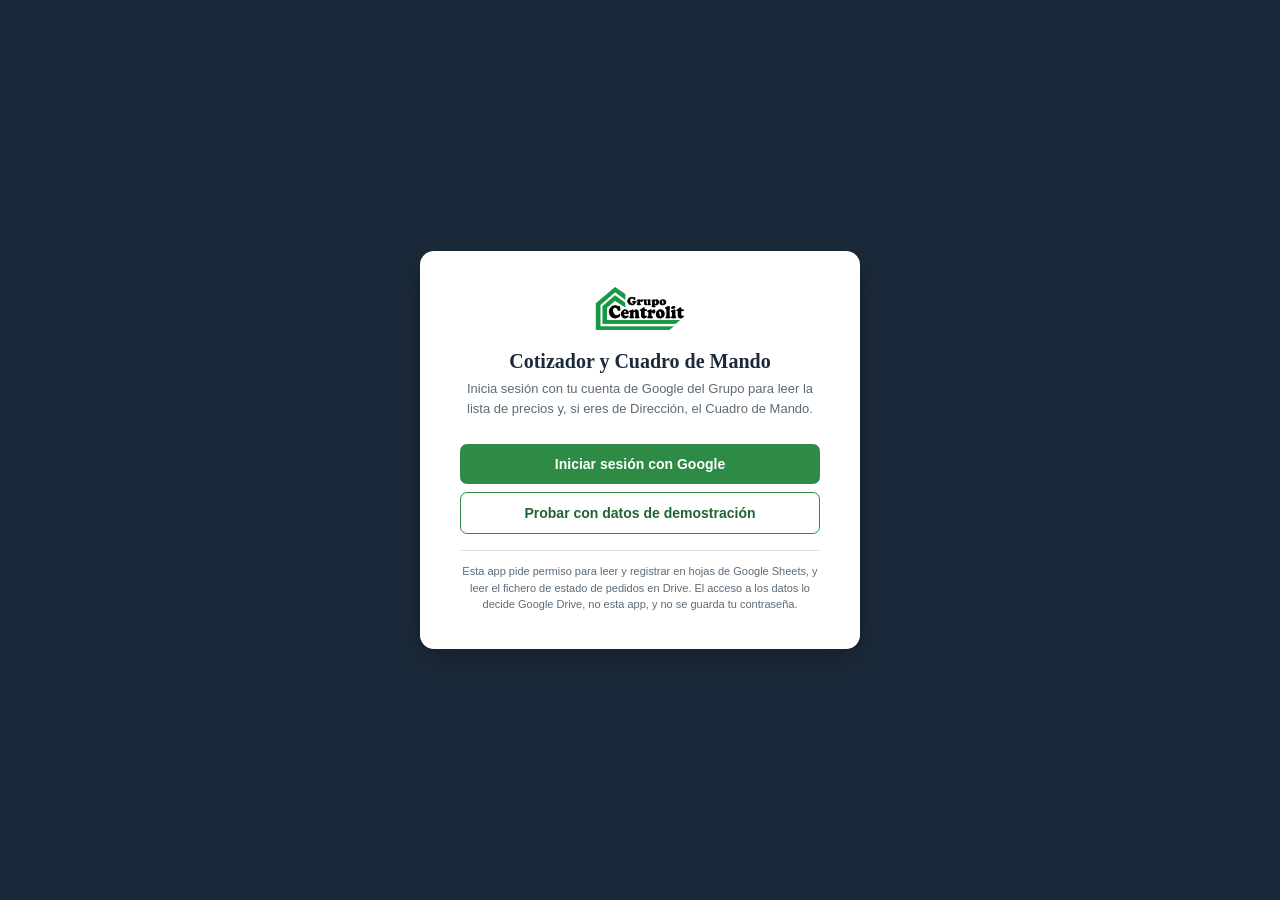
==== index.html @ cc0298ba "Publicar web (build 2026-11-11T19:34:34.769Z) Co-Authored-By: Claude Sonnet 5 <noreply@anthropic.com" ====
<!doctype html>
<html lang="es">
<head>
<meta charset="UTF-8">
<meta http-equiv="Content-Security-Policy" content="default-src 'none'; script-src 'self' https://accounts.google.com; style-src 'self' 'unsafe-inline'; img-src 'self' data:; font-src 'self'; connect-src 'self' https://sheets.googleapis.com https://www.googleapis.com https://oauth2.googleapis.com https://accounts.google.com; frame-src https://accounts.google.com;">
<meta name="viewport" content="width=device-width, initial-scale=1">
<title>Centrolit — Cotizador y Cuadro de Mando</title>
<link rel="icon" href="assets/icon.png">
<link rel="stylesheet" href="styles.css">
<!-- Google Identity Services: sin backend propio, sin refresh token guardado. Carga bloqueante
     a propósito (sin async/defer) para que window.google exista antes de que corran los scripts
     de abajo. -->
<script src="https://accounts.google.com/gsi/client"></script>
</head>
<body>
<div id="root"></div>
<div id="toast" class="toast" role="status" aria-live="polite"></div>

<script src="config.js"></script>
<script src="cotizador-engine.js"></script>
<script src="bom-engine.js"></script>
<script src="parsers.js"></script>
<script src="util.js"></script>
<script src="dashboard.js"></script>
<script src="pedidos.js"></script>
<script src="clientes.js"></script>
<script src="produccion.js"></script>
<script src="personal.js"></script>
<script src="cotizador.js"></script>
<script src="calculadora.js"></script>
<script src="vendor/exceljs.min.js"></script>
<script src="auth.js"></script>
<script src="data.js"></script>
<script src="app.js"></script>
</body>
</html>
---- styles.css ----
:root{
  --navy:#1B2A3A; --navy-mid:#2B4257; --green:#2E8B45; --green-dark:#20642F; --green-light:#E3F1E6;
  --amber:#C97A24; --amber-light:#FBEBD7; --brown:#7A4D16; --red:#B3261E; --red-tint:#F7E2E0;
  --bg:#EEF1EF; --surface:#fff; --surface-2:#F5F7F6; --text:#1B2A3A; --muted:#5C6B77; --border:#DCE3E0;
  --gray-dot:#B7C0C4;
  --font:"Segoe UI",Calibri,Arial,sans-serif; --serif:Cambria,Georgia,serif; --mono:Consolas,"Courier New",monospace;
}
*{box-sizing:border-box;}
html,body{margin:0;height:100%;}
body{font-family:var(--font);background:var(--bg);color:var(--text);font-size:14px;}
h1,h2,h3{font-family:var(--serif);margin:0;}
button{font-family:inherit;}
.num{font-variant-numeric:tabular-nums;}

/* ---------- Shell ---------- */
.app{display:flex;height:100vh;}
.sidebar{width:230px;flex:0 0 230px;background:var(--navy);color:#fff;display:flex;flex-direction:column;padding:18px 0;}
.brand{display:flex;align-items:center;gap:10px;padding:0 16px 16px;border-bottom:1px solid rgba(255,255,255,.12);margin-bottom:10px;}
.brand img{height:30px;background:#fff;border-radius:5px;padding:3px 6px;}
.brand .t1{font-family:var(--serif);font-weight:bold;font-size:14px;line-height:1.25;}
.brand .t2{font-size:10.5px;color:#9FB0BA;}
.navitem{display:flex;align-items:center;gap:10px;padding:11px 18px;font-size:14px;cursor:pointer;color:#fff;opacity:.85;border:0;background:none;width:100%;text-align:left;border-left:3px solid transparent;}
.navitem:hover{background:rgba(255,255,255,.06);opacity:1;}
.navitem.active{background:rgba(46,139,69,.22);border-left-color:var(--green);font-weight:bold;opacity:1;}
.navitem .ico{width:18px;text-align:center;}
.sidebar-foot{margin-top:auto;padding:12px 18px 0;font-size:10.5px;color:#9FB0BA;border-top:1px solid rgba(255,255,255,.12);line-height:1.5;word-break:break-all;}
.main{flex:1;min-width:0;display:flex;flex-direction:column;}
.topbar{background:var(--surface);border-bottom:1px solid var(--border);padding:14px 26px;display:flex;align-items:center;justify-content:space-between;gap:16px;flex-wrap:wrap;}
.topbar h1{font-size:19px;}
.topbar .sub{font-size:12px;color:var(--muted);margin-top:2px;}
.topbar .right{display:flex;align-items:center;gap:10px;flex-wrap:wrap;}
.content{flex:1;overflow:auto;padding:22px 26px 50px;}

.pill{font-size:11.5px;padding:5px 11px;border-radius:20px;font-weight:bold;white-space:nowrap;}
.pill.ok{background:var(--green-light);color:var(--green-dark);}
.pill.amber{background:var(--amber-light);color:var(--brown);}
.pill.red{background:var(--red-tint);color:var(--red);}

.btn{display:inline-flex;align-items:center;justify-content:center;gap:7px;background:var(--green);color:#fff;border:0;padding:9px 16px;border-radius:7px;font-size:13px;font-weight:bold;cursor:pointer;}
.btn:hover{background:var(--green-dark);}
.btn:disabled{opacity:.55;cursor:default;}
.btn.secondary{background:transparent;color:var(--green-dark);border:1px solid var(--green);}
.btn.secondary:hover{background:var(--green-light);}
.btn.brown{background:var(--brown);} .btn.brown:hover{background:#5f3b11;}
.btn.navy{background:var(--navy);} .btn.navy:hover{background:var(--navy-mid);}
.btn.small{padding:6px 11px;font-size:12px;}

.toast{position:fixed;bottom:20px;left:50%;transform:translate(-50%,20px);background:var(--navy);color:#fff;padding:11px 18px;border-radius:8px;font-size:13px;opacity:0;pointer-events:none;transition:.2s;z-index:50;max-width:80vw;}
.toast.show{opacity:1;transform:translate(-50%,0);}
.toast.error{background:var(--red);}

/* ---------- Panel de ofertas guardadas ---------- */
.ofertas-overlay{position:fixed;inset:0;background:rgba(27,42,58,.55);display:flex;align-items:center;justify-content:center;z-index:60;padding:20px;}
.ofertas-panel{background:var(--surface);border-radius:10px;padding:18px 20px;width:min(560px,100%);max-height:80vh;overflow:auto;}
.ofertas-panel-head{display:flex;align-items:center;justify-content:space-between;margin-bottom:12px;}
.ofertas-lista{display:flex;flex-direction:column;gap:8px;}
.ofertas-fila{display:flex;align-items:center;justify-content:space-between;gap:10px;padding:10px 12px;border:1px solid var(--border);border-radius:8px;background:var(--surface-2);}
.ofertas-fila .btn{padding:6px 11px;font-size:12px;}

.empty-state{max-width:520px;margin:60px auto;text-align:center;background:var(--surface);padding:32px;border-radius:12px;border:1px solid var(--border);}
.empty-state p{color:var(--muted);line-height:1.6;}

/* ---------- Formularios ---------- */
.card{background:var(--surface);border-radius:10px;padding:18px 20px;box-shadow:0 1px 3px rgba(20,30,40,.08);margin-bottom:16px;border:1px solid var(--border);}
.card h2{font-size:15.5px;margin-bottom:12px;color:var(--navy);display:flex;align-items:center;gap:8px;}
.card h2 .dot{width:9px;height:9px;border-radius:50%;background:var(--green);}
label{display:block;font-size:11.5px;font-weight:bold;color:var(--muted);margin:11px 0 4px;text-transform:uppercase;letter-spacing:.03em;}
label:first-child{margin-top:0;}
input[type=text],input[type=number],input[type=date],select,textarea{width:100%;padding:8px 10px;border:1px solid var(--border);border-radius:6px;font-size:14px;font-family:inherit;background:var(--surface-2);color:var(--text);}
textarea{resize:vertical;font-size:13px;}
input:focus,select:focus,textarea:focus{outline:2px solid var(--green);outline-offset:0;border-color:var(--green);}
.row2{display:grid;grid-template-columns:1fr 1fr;gap:10px;}
.toggle{display:flex;border:1px solid var(--border);border-radius:6px;overflow:hidden;margin-top:4px;}
.toggle button{flex:1;padding:8px;border:0;background:var(--surface-2);font-size:12.5px;cursor:pointer;color:var(--muted);}
.toggle button.active{background:var(--navy);color:#fff;font-weight:bold;}
.hint{font-size:11px;color:var(--muted);margin-top:5px;line-height:1.45;}
.chk{display:flex;align-items:flex-start;gap:8px;font-size:13px;font-weight:bold;color:var(--text);text-transform:none;letter-spacing:0;margin:13px 0 0;cursor:pointer;}
.chk input{width:auto;margin-top:2px;}
.manual-box{margin-top:10px;padding:12px;background:var(--amber-light);border-radius:8px;}
.seccion-row{margin-top:10px;padding:12px;background:var(--surface-2);border:1px solid var(--border);border-radius:8px;}
.seccion-row-head{display:flex;align-items:center;justify-content:space-between;margin-bottom:6px;}
.seccion-row .toggle{max-width:160px;}
#agregarSeccion{margin-top:10px;}
.partida-row{margin-top:10px;padding:12px;background:var(--surface-2);border:1px solid var(--border);border-radius:8px;}
.partida-row .pa-eliminar{margin-top:6px;}
#agregarPartida{margin-top:10px;}
tr.seccion-head-row td{background:var(--navy-mid) !important;color:#fff;font-size:11.5px;padding:6px 12px;}
tr.seccion-subtotal-row td{background:var(--green-light) !important;color:var(--green-dark);font-weight:bold;text-align:right;}
tr.seccion-subtotal-row td:first-child{text-align:left;}
.margin-box{margin-top:10px;padding:12px;background:#EEF3F0;border-radius:8px;}
.link{color:var(--green-dark);font-weight:bold;text-decoration:none;cursor:pointer;background:none;border:0;font-size:11px;padding:0;}
.btnrow{display:flex;gap:8px;margin-top:6px;flex-wrap:wrap;}
.btnrow .btn{flex:1;}

/* ---------- Cotizador ---------- */
.cot-grid{display:grid;grid-template-columns:400px 1fr;gap:22px;max-width:1500px;margin:0 auto;}
.cot-grid>*{min-width:0;}
@media (max-width:1100px){.cot-grid{grid-template-columns:1fr;}}
.viewToggle{display:flex;border:2px solid var(--border);border-radius:9px;overflow:hidden;margin-bottom:14px;box-shadow:0 2px 6px rgba(20,30,40,.10);}
.viewToggle button{flex:1;padding:13px;border:0;background:var(--surface-2);font-size:14.5px;cursor:pointer;color:var(--muted);font-weight:bold;}
.viewToggle button.active.cliente{background:var(--navy);color:#fff;}
.viewToggle button.active.interna{background:var(--brown);color:#fff;}

.doc{background:#fff;border-radius:10px;box-shadow:0 1px 3px rgba(20,30,40,.08);overflow:hidden;border:1px solid var(--border);}
.interna-only-flag{display:none;background:var(--brown);color:#fff;text-align:center;font-weight:bold;font-size:12px;letter-spacing:.05em;padding:6px;}
.doc-head{background:var(--navy);color:#fff;padding:18px 32px;display:flex;justify-content:space-between;align-items:center;}
.doc-head img{height:74px;background:#fff;border-radius:6px;padding:8px 14px;display:block;}
.doc-head-logo{display:flex;flex-direction:column;align-items:flex-start;gap:6px;}
.doc-head-info{font-size:9.5px;color:#AEB9C2;line-height:1.5;max-width:280px;}
.doc-head-info .marca-centrolam{color:#fff;font-weight:bold;letter-spacing:.02em;}
.doc-head .meta{text-align:right;font-size:12px;color:#AEB9C2;}
.doc-head .meta .numoferta{color:#fff;font-size:15px;font-weight:bold;font-family:var(--serif);margin-bottom:3px;}
.doc-title{font-family:var(--serif);font-size:22px;font-weight:bold;color:var(--navy);padding:22px 32px 16px;}
.doc-info{display:grid;grid-template-columns:1fr 1fr;gap:4px 30px;padding:0 32px 18px;font-size:13.5px;}
.doc-info .l{color:var(--muted);display:inline-block;min-width:110px;}
table.items,table.margins{width:calc(100% - 64px);margin:0 32px 6px;border-collapse:collapse;font-size:13.5px;}
table.items th{background:var(--navy);color:#fff;text-align:left;padding:9px 12px;font-size:12px;text-transform:uppercase;letter-spacing:.02em;}
table.items td{padding:10px 12px;border-bottom:1px solid var(--border);}
table.items tr:nth-child(even) td{background:#fafbfc;}
td.r,th.r{text-align:right;font-variant-numeric:tabular-nums;}
.sub-line{color:var(--muted);font-size:11.5px;}
.totals{width:340px;margin:14px 32px 0 auto;font-size:13.5px;}
.totals .r,.margin-summary .r{display:flex;justify-content:space-between;padding:6px 0;}
.totals .r.total{border-top:2px solid var(--navy);margin-top:6px;padding-top:10px;font-size:17px;font-weight:bold;color:var(--navy);}
.totals .r.bs{color:var(--green-dark);font-weight:bold;}
.badge-est{display:inline-block;background:var(--amber-light);color:var(--brown);font-size:10.5px;font-weight:bold;padding:2px 7px;border-radius:4px;margin-left:6px;}
.doc-comentarios{margin:16px 32px;padding:14px 16px;background:var(--green-light);border-left:3px solid var(--green);border-radius:6px;font-size:12px;color:#204a2b;line-height:1.6;white-space:pre-wrap;}
.doc-image{margin:20px 32px 0;} .doc-image img{max-width:100%;border-radius:8px;border:1px solid var(--border);display:block;}
.doc-image .cap{font-size:10.5px;color:var(--muted);margin-top:6px;font-style:italic;}
.screen-only-note{margin:14px 32px 0;padding:8px 12px;background:var(--amber-light);color:var(--brown);border-radius:6px;font-size:11px;font-style:italic;line-height:1.5;}
.notes{margin:22px 32px 0;padding:16px 18px;background:#F4F6F7;border-radius:8px;font-size:11.5px;color:var(--muted);line-height:1.6;}
.notes .notas-usuales{margin:6px 0 10px;color:var(--text);}
.notes .notas-boilerplate{font-style:italic;}
.sign-note{margin:24px 32px 0;font-size:10.5px;color:var(--muted);font-style:italic;}
.sign{display:grid;grid-template-columns:1fr 1fr;gap:40px;margin:8px 32px 0;}
.sign .line{border-top:1px solid var(--text);margin-top:46px;padding-top:6px;font-size:12px;color:var(--muted);}
.doc-foot{background:var(--navy);color:#AEB9C2;font-size:11px;padding:14px 32px;margin-top:24px;display:flex;justify-content:space-between;}
.interna-flag{display:inline-block;background:var(--brown);color:#fff;font-size:10.5px;font-weight:bold;padding:3px 10px;border-radius:4px;margin:14px 32px 0;}
table.margins{font-size:12.5px;margin-top:10px;}
table.margins th{background:var(--brown);color:#fff;text-align:left;padding:8px 10px;font-size:11px;text-transform:uppercase;}
table.margins td{padding:8px 10px;border-bottom:1px solid var(--border);}
.margin-summary{width:340px;margin:12px 32px 0 auto;font-size:13.5px;background:var(--amber-light);border-radius:8px;padding:10px 14px;}
.margin-summary .r{padding:4px 0;}
.margin-summary .r.total{border-top:2px solid var(--brown);margin-top:4px;padding-top:8px;font-weight:bold;color:var(--brown);}

/* ---------- Dashboard ---------- */
.dash-layout{display:flex;gap:22px;align-items:flex-start;}
.grid{display:grid;grid-template-columns:repeat(auto-fill,minmax(300px,1fr));gap:16px;}
.kcard{display:flex;flex-direction:column;justify-content:flex-start;background:var(--surface);border:1px solid var(--border);border-radius:12px;padding:16px 18px;cursor:pointer;text-align:left;font:inherit;color:inherit;}
.kcard:hover{border-color:var(--green);}
.kcard h3{font-size:14.5px;margin-bottom:2px;display:flex;justify-content:space-between;align-items:center;gap:8px;}
.kcard .resp{font-size:11px;color:var(--muted);margin-bottom:10px;}
.kpirow{display:flex;align-items:center;justify-content:space-between;gap:10px;padding:8px 0;border-top:1px solid var(--border);}
.kpirow .kname{font-size:12.5px;}
.kval{display:flex;align-items:center;gap:8px;}
.kval .v{font-size:15px;font-weight:600;font-family:var(--mono);}
.kval .wk{font-size:9.5px;color:var(--muted);display:block;text-align:right;}
.semdot{width:10px;height:10px;border-radius:50%;flex:0 0 10px;display:inline-block;}
.semdot.green{background:var(--green);} .semdot.amber{background:var(--amber);} .semdot.red{background:var(--red);} .semdot.gray{background:var(--gray-dot);}
.panel{background:var(--surface);border:1px solid var(--border);border-radius:12px;padding:18px 20px;margin-bottom:18px;}
.panel h3{font-size:14px;margin-bottom:12px;}
.tablewrap{overflow-x:auto;}
table.hist{width:100%;border-collapse:collapse;font-size:12.5px;}
table.hist th{text-align:left;font-size:10.5px;text-transform:uppercase;color:var(--muted);padding:8px 10px;border-bottom:1px solid var(--border);}
table.hist td{padding:8px 10px;border-bottom:1px solid var(--border);}
.area-head{display:flex;justify-content:space-between;align-items:flex-start;gap:16px;margin-bottom:16px;flex-wrap:wrap;}
.area-head .resp{font-size:12.5px;color:var(--muted);margin-top:4px;}
.badge{display:inline-block;font-size:10px;font-weight:bold;padding:2px 8px;border-radius:20px;margin-left:6px;text-transform:none;}
.badge.min{background:var(--green-light);color:var(--green-dark);} .badge.max{background:var(--amber-light);color:var(--brown);}
.spark{display:block;}

/* ---------- Ajustes / login ---------- */
.narrow{max-width:680px;margin:0 auto;}
.login{min-height:100vh;display:flex;align-items:center;justify-content:center;background:var(--navy);padding:20px;}
.login-box{background:#fff;padding:36px 40px;border-radius:14px;max-width:440px;width:100%;text-align:center;box-shadow:0 8px 30px rgba(0,0,0,.3);}
.login-box img{height:44px;margin-bottom:8px;}
.login-box h2{margin:8px 0 6px;color:var(--navy);font-size:20px;}
.login-box p{color:var(--muted);font-size:13px;line-height:1.5;margin:0 0 18px;}
.login-box .btn{width:100%;margin-top:8px;padding:12px;font-size:14px;}
.login-note{font-size:11px;color:var(--muted);margin-top:16px;border-top:1px solid var(--border);padding-top:12px;line-height:1.5;}
.kv{display:grid;grid-template-columns:170px 1fr;gap:6px 12px;font-size:13px;margin:0;}
.kv dt{color:var(--muted);} .kv dd{margin:0;word-break:break-all;}

/* ---------- Impresión / PDF: solo el documento de la oferta ---------- */
@media print{
  @page{margin:0;}
  body{background:#fff;}
  .sidebar,.topbar,.toast,.viewToggle,.cot-form,.screen-only-note{display:none !important;}
  .app,.main,.content{display:block;height:auto;overflow:visible;padding:0;}
  .cot-grid{display:block;}
  .doc{box-shadow:none;border-radius:0;border:0;}
  .doc[data-vista="cliente"] .badge-est{display:none !important;}
  *{-webkit-print-color-adjust:exact;print-color-adjust:exact;}
  .doc-head{padding:10px 20px;} .doc-head-info{font-size:8px;max-width:220px;} .doc-head img{height:52px;}
  .doc-head .meta{font-size:10.5px;} .doc-head .meta .numoferta{font-size:13px;}
  .doc-title{font-size:17px;padding:10px 20px 10px;}
  .doc-info{padding:0 20px 8px;font-size:11px;gap:2px 20px;}
  .doc-comentarios{margin:6px 20px 8px;padding:8px 10px;font-size:10px;line-height:1.35;break-inside:avoid;}
  .doc-image{margin:6px 20px 0;break-inside:avoid;} .doc-image img{max-height:200px;width:auto;}
  table.items,table.margins{margin:0 20px 4px;font-size:11px;break-inside:avoid;width:calc(100% - 40px);}
  table.items th{padding:5px 8px;font-size:9.5px;} table.items td{padding:5px 8px;} tr{break-inside:avoid;}
  .totals{margin:6px 20px 0 auto;font-size:11.5px;break-inside:avoid;} .totals .r{padding:3px 0;}
  .totals .r.total{font-size:13.5px;padding-top:6px;}
  .interna-flag{margin:6px 20px 0;} table.margins th,table.margins td{padding:5px 7px;}
  .margin-summary{margin:6px 20px 0 auto;font-size:11px;width:260px;break-inside:avoid;}
  .notes{margin:8px 20px 0;padding:8px 10px;font-size:9.5px;line-height:1.3;break-inside:avoid;}
  .sign-note{margin:10px 20px 0;font-size:9px;} .sign{margin:12px 20px 0;gap:24px;break-inside:avoid;} .sign .line{margin-top:24px;font-size:11px;}
  .doc-foot{padding:8px 20px;margin-top:10px;font-size:9px;}
}

/* ---------- Pedidos ---------- */
.stats-ped{display:grid;grid-template-columns:repeat(3,1fr);gap:10px;margin-bottom:14px;}
.stat-ped{background:var(--surface);border:1px solid var(--border);border-radius:10px;padding:14px 16px;}
.stat-ped .n{font-family:var(--serif);font-weight:bold;font-size:28px;color:var(--navy);line-height:1.1;}
.stat-ped .l{color:var(--muted);font-size:12.5px;margin-top:2px;}
.toolbar-ped{display:flex;gap:10px;align-items:center;flex-wrap:wrap;margin-bottom:12px;}
.chips-ped{display:flex;gap:6px;flex-wrap:wrap;}
.chip-ped{border:1px solid var(--border);background:var(--surface);border-radius:20px;padding:6px 13px;cursor:pointer;font-weight:bold;font-size:12.5px;color:var(--muted);}
.chip-ped[aria-pressed="true"]{background:var(--navy);color:#fff;border-color:var(--navy);}
.search-ped{flex:1;min-width:200px;max-width:340px;margin-left:auto;border:1px solid var(--border);border-radius:7px;padding:8px 11px;font-size:13px;}
table.tabla-ped{width:100%;border-collapse:collapse;font-size:13px;}
table.tabla-ped th{background:var(--navy);color:#fff;text-align:left;padding:9px 12px;font-size:11.5px;text-transform:uppercase;letter-spacing:.02em;}
table.tabla-ped td{padding:10px 12px;border-bottom:1px solid var(--border);vertical-align:top;}
table.tabla-ped tr[data-i]{cursor:pointer;}
table.tabla-ped tr[data-i]:hover td{background:var(--surface-2);}
table.tabla-ped td.mono{font-family:var(--mono);font-size:12.5px;}
.tag-planta{display:inline-block;background:var(--surface-2);color:var(--navy);font-weight:bold;font-size:11.5px;padding:2px 8px;border-radius:5px;}
#detallePedido .doc-info, #detalleCliente .doc-info, #detalleProd .doc-info{padding:0;font-size:13px;}
.pill.muted{background:var(--surface-2);color:var(--muted);}

/* ---------- Producción (tablero de estado, no Gantt) ---------- */
.board-prod{display:grid;grid-template-columns:repeat(3,1fr);gap:14px;}
.board-col{background:var(--surface-2);border:1px solid var(--border);border-radius:10px;padding:10px;min-width:0;}
.board-col-h{font-weight:bold;font-size:13px;color:var(--navy);margin-bottom:8px;display:flex;justify-content:space-between;align-items:center;}
.board-col-h .n{background:var(--navy);color:#fff;border-radius:20px;padding:1px 9px;font-size:11.5px;}
.board-col-body{display:flex;flex-direction:column;gap:8px;max-height:60vh;overflow:auto;}
.prod-card{background:var(--surface);border:1px solid var(--border);border-radius:8px;padding:9px 11px;cursor:pointer;font-size:12.5px;}
.prod-card:hover{border-color:var(--navy-mid);}
.prod-card-top{display:flex;justify-content:space-between;align-items:center;font-family:var(--mono);font-size:12px;margin-bottom:3px;}
.prod-card-cliente{font-weight:bold;}
.prod-card-prod{color:var(--muted);}
.prod-card-status{margin-top:4px;font-size:11.5px;color:var(--brown);}

@media (max-width: 860px){ .board-prod{grid-template-columns:1fr;} }

[hidden]{display:none !important;}

/* ---------- Materiales del pedido (editable) ---------- */
table.ln-tabla td{vertical-align:middle;}
.ln-in{width:100%;padding:6px 8px;border:1px solid var(--border);border-radius:6px;font:inherit;font-size:12.5px;background:var(--surface);color:inherit;}
.ln-in.ln-num{width:100px;text-align:right;font-variant-numeric:tabular-nums;}
.ln-desc2{display:flex;gap:6px;}
.ln-desc2 .ln-cod{width:110px;flex:0 0 110px;}
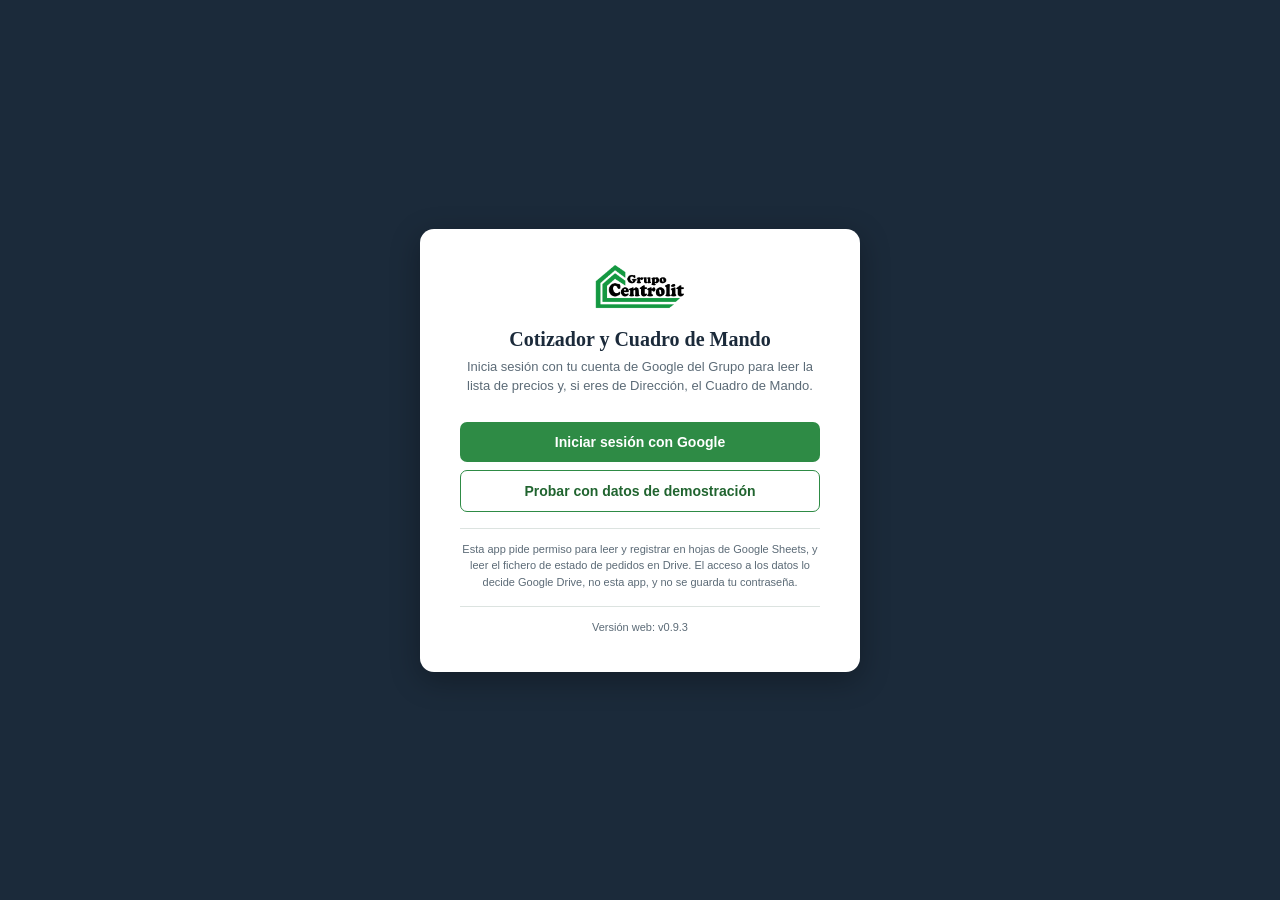
==== commit bf2d5c67: "Publicar web (build 2026-11-11T20:36:12.928Z) Co-Authored-By: Claude Sonnet 5 <noreply@anthropic.com" ====
--- a/index.html
+++ b/index.html
@@ -6,7 +6,7 @@
 <meta name="viewport" content="width=device-width, initial-scale=1">
 <title>Centrolit — Cotizador y Cuadro de Mando</title>
 <link rel="icon" href="assets/icon.png">
-<link rel="stylesheet" href="styles.css">
+<link rel="stylesheet" href="styles.css?v=v0.9.3">
 <!-- Google Identity Services: sin backend propio, sin refresh token guardado. Carga bloqueante
      a propósito (sin async/defer) para que window.google exista antes de que corran los scripts
      de abajo. -->
@@ -16,21 +16,22 @@
 <div id="root"></div>
 <div id="toast" class="toast" role="status" aria-live="polite"></div>
 
-<script src="config.js"></script>
-<script src="cotizador-engine.js"></script>
-<script src="bom-engine.js"></script>
-<script src="parsers.js"></script>
-<script src="util.js"></script>
-<script src="dashboard.js"></script>
-<script src="pedidos.js"></script>
-<script src="clientes.js"></script>
-<script src="produccion.js"></script>
-<script src="personal.js"></script>
-<script src="cotizador.js"></script>
-<script src="calculadora.js"></script>
-<script src="vendor/exceljs.min.js"></script>
-<script src="auth.js"></script>
-<script src="data.js"></script>
-<script src="app.js"></script>
+<script src="config.js?v=v0.9.3"></script>
+<script src="cotizador-engine.js?v=v0.9.3"></script>
+<script src="bom-engine.js?v=v0.9.3"></script>
+<script src="pedidos-util.js?v=v0.9.3"></script>
+<script src="parsers.js?v=v0.9.3"></script>
+<script src="util.js?v=v0.9.3"></script>
+<script src="dashboard.js?v=v0.9.3"></script>
+<script src="pedidos.js?v=v0.9.3"></script>
+<script src="clientes.js?v=v0.9.3"></script>
+<script src="produccion.js?v=v0.9.3"></script>
+<script src="personal.js?v=v0.9.3"></script>
+<script src="cotizador.js?v=v0.9.3"></script>
+<script src="calculadora.js?v=v0.9.3"></script>
+<script src="vendor/exceljs.min.js?v=v0.9.3"></script>
+<script src="auth.js?v=v0.9.3"></script>
+<script src="data.js?v=v0.9.3"></script>
+<script src="app.js?v=v0.9.3"></script>
 </body>
 </html>
--- a/styles.css
+++ b/styles.css
@@ -249,5 +249,66 @@
 table.ln-tabla td{vertical-align:middle;}
 .ln-in{width:100%;padding:6px 8px;border:1px solid var(--border);border-radius:6px;font:inherit;font-size:12.5px;background:var(--surface);color:inherit;}
 .ln-in.ln-num{width:100px;text-align:right;font-variant-numeric:tabular-nums;}
-.ln-desc2{display:flex;gap:6px;}
-.ln-desc2 .ln-cod{width:110px;flex:0 0 110px;}
+.ln-desc2{display:flex;flex-direction:column;gap:4px;}
+.ln-desc2 .ln-cod{width:100%;}
+
+/* ---------- Pedidos: lista a la izquierda, detalle de producción a la derecha ---------- */
+.ped-layout{display:grid;grid-template-columns:minmax(0,1fr) clamp(420px,44%,640px);gap:18px;align-items:start;}
+.ped-lista{min-width:0;}
+.ped-detalle{position:sticky;top:12px;max-height:calc(100vh - 100px);overflow:auto;}
+@media (max-width:860px){.ped-layout{grid-template-columns:1fr;}.ped-detalle{position:static;max-height:none;}}
+/* En ventanas medianas la lista deja solo lo esencial (código, planta, cliente, producto). */
+@media (max-width:1400px){table.ped-tabla th:nth-child(n+5),table.ped-tabla td:nth-child(n+5){display:none;}}
+.ped-aviso{background:var(--amber-light);color:var(--brown);border-radius:8px;padding:10px 12px;font-size:12.5px;line-height:1.5;margin:12px 0 0;}
+table.tabla-ped.ped-tabla th,table.tabla-ped.ped-tabla td{padding:8px 9px;font-size:12.5px;}
+table.tabla-ped tr[data-ref]{cursor:pointer;}
+table.tabla-ped tr[data-ref]:hover td{background:var(--surface-2);}
+table.tabla-ped tr.sel td{background:var(--surface-2);}
+table.tabla-ped tr.sel td:first-child{box-shadow:inset 3px 0 0 var(--navy);}
+.ped-vacio{color:var(--muted);font-size:13px;line-height:1.5;}
+.ped-panel-head{display:flex;justify-content:space-between;align-items:center;gap:10px;margin-bottom:8px;}
+.ped-meta{display:grid;grid-template-columns:1fr 1fr;gap:10px;margin:10px 0 4px;}
+.ped-fijo{padding:6px 0;font-weight:bold;}
+.ped-panel .ped-info{padding:0;grid-template-columns:1fr 1fr;gap:3px 14px;font-size:12.5px;margin-top:8px;}
+.ped-h3{font-size:14px;margin:18px 0 6px;color:var(--navy);}
+.ped-panel table.tabla-ped th,.ped-panel table.tabla-ped td{padding:6px 7px;font-size:12px;}
+.ped-panel .ln-num{width:74px;}
+.ped-panel .ln-tabla td{padding:6px 5px;}
+.ped-panel .ln-tabla select[data-f="unidad"]{width:84px;}
+.ped-panel .ln-tabla th:first-child,.ped-panel .ln-tabla td:first-child{width:74px;}
+.ped-panel .ln-nota{margin-top:4px;}
+textarea.ln-in{resize:vertical;font-family:inherit;}
+
+/* ---------- Hoja de producción (PDF del pedido) ---------- */
+#docPedidoPrint{display:none;}
+.ped-doc{color:#1b2a3a;padding:10mm 8mm;font-size:11px;}
+.ped-doc-head{display:flex;align-items:center;gap:16px;border-bottom:3px solid #1b2a3a;padding-bottom:8px;}
+.ped-doc-logo img{height:54px;display:block;}
+.ped-doc-titulo{flex:1;}
+.ped-doc-titulo .t{font-size:20px;font-weight:bold;}
+.ped-doc-titulo .s{color:#5c6b77;font-size:12px;}
+.ped-doc-meta{text-align:right;font-size:12px;line-height:1.55;}
+.ped-doc-info{display:grid;grid-template-columns:1fr 1fr;gap:3px 24px;margin:10px 0;font-size:11.5px;}
+.ped-doc-info span{color:#5c6b77;}
+.ped-doc h3{font-size:13px;margin:14px 0 5px;color:#1b2a3a;border-bottom:1px solid #ccd3d8;padding-bottom:2px;}
+.ped-doc table{width:100%;border-collapse:collapse;font-size:11px;}
+.ped-doc th{background:#1b2a3a;color:#fff;text-align:left;padding:4px 6px;font-size:10px;text-transform:uppercase;}
+.ped-doc td{padding:4px 6px;border-bottom:1px solid #dfe3e6;vertical-align:top;}
+.ped-doc table.tabla-ped th{font-size:10px;padding:4px 6px;}
+.ped-doc table.tabla-ped td{font-size:11px;padding:4px 6px;}
+.ped-doc .r{text-align:right;}
+.ped-doc .nota{color:#5c6b77;font-style:italic;font-size:10.5px;font-weight:normal;}
+.ped-doc .obs{white-space:normal;background:#f4f6f7;border-radius:4px;padding:6px 8px;margin:0;}
+.ped-doc-firmas{display:grid;grid-template-columns:1fr 1fr;gap:40px;margin-top:36px;}
+.ped-doc-firmas div{border-top:1px solid #1b2a3a;padding-top:4px;font-size:10.5px;color:#5c6b77;}
+.ped-doc-pie{margin-top:16px;font-size:9px;color:#8a97a1;text-align:center;}
+@media print{
+  body.imprimiendo-pedido > *:not(#docPedidoPrint){display:none !important;}
+  body.imprimiendo-pedido #docPedidoPrint{display:block !important;}
+  .ped-doc table,.ped-doc tr{break-inside:avoid;}
+}
+table.ped-tabla .pill{display:inline-block;margin-top:3px;padding:3px 9px;}
+
+/* ---------- Aviso de versión nueva (web) ---------- */
+.aviso-version{background:var(--amber-light);color:var(--brown);padding:8px 14px;font-size:13px;font-weight:bold;display:flex;gap:12px;align-items:center;justify-content:center;border-bottom:1px solid var(--border);}
+.aviso-version[hidden]{display:none;}
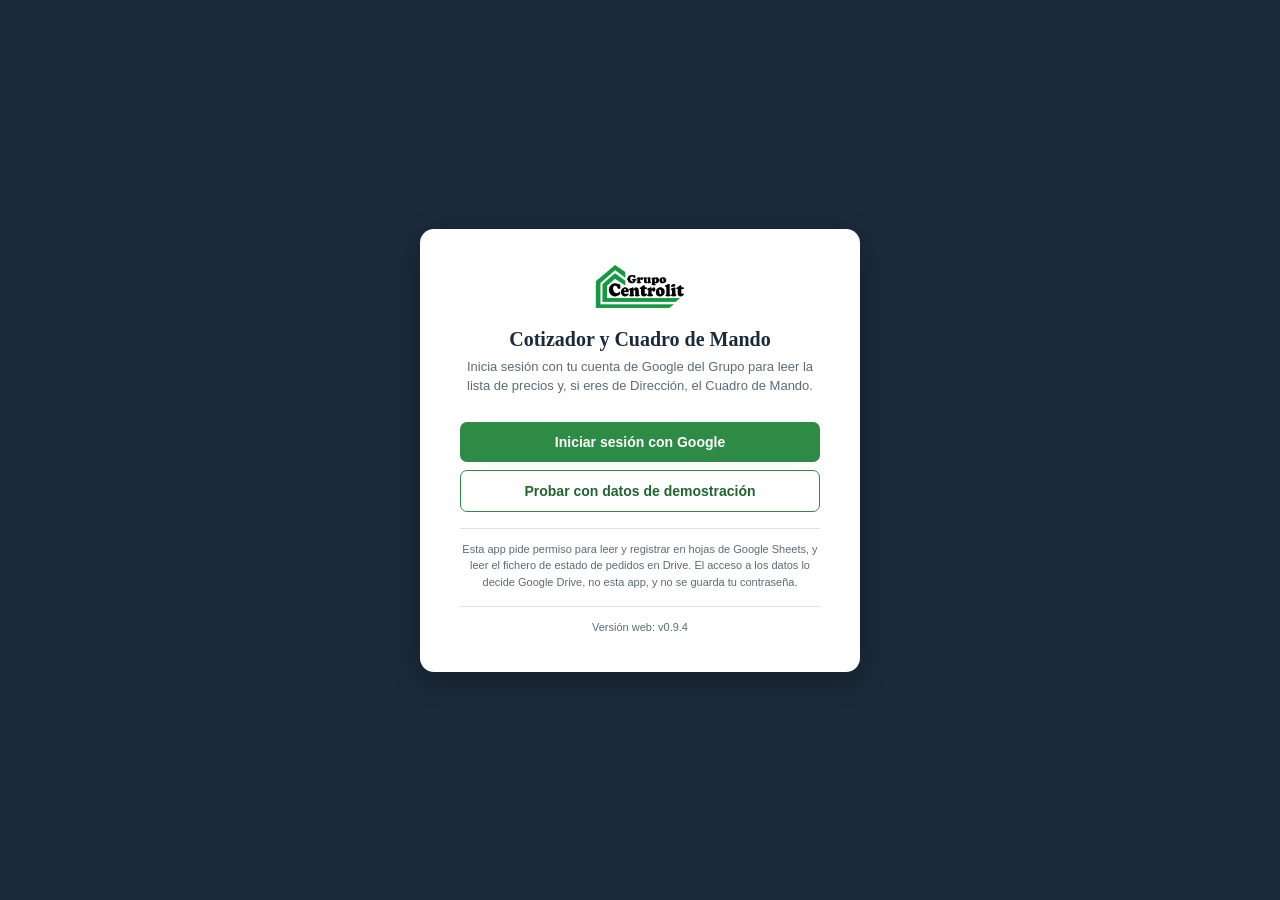
==== commit fef1aa7e: "Publicar web (build 2026-11-12T21:04:36.047Z) Co-Authored-By: Claude Sonnet 5 <noreply@anthropic.com" ====
--- a/index.html
+++ b/index.html
@@ -6,7 +6,7 @@
 <meta name="viewport" content="width=device-width, initial-scale=1">
 <title>Centrolit — Cotizador y Cuadro de Mando</title>
 <link rel="icon" href="assets/icon.png">
-<link rel="stylesheet" href="styles.css?v=v0.9.3">
+<link rel="stylesheet" href="styles.css?v=v0.9.4">
 <!-- Google Identity Services: sin backend propio, sin refresh token guardado. Carga bloqueante
      a propósito (sin async/defer) para que window.google exista antes de que corran los scripts
      de abajo. -->
@@ -16,22 +16,22 @@
 <div id="root"></div>
 <div id="toast" class="toast" role="status" aria-live="polite"></div>
 
-<script src="config.js?v=v0.9.3"></script>
-<script src="cotizador-engine.js?v=v0.9.3"></script>
-<script src="bom-engine.js?v=v0.9.3"></script>
-<script src="pedidos-util.js?v=v0.9.3"></script>
-<script src="parsers.js?v=v0.9.3"></script>
-<script src="util.js?v=v0.9.3"></script>
-<script src="dashboard.js?v=v0.9.3"></script>
-<script src="pedidos.js?v=v0.9.3"></script>
-<script src="clientes.js?v=v0.9.3"></script>
-<script src="produccion.js?v=v0.9.3"></script>
-<script src="personal.js?v=v0.9.3"></script>
-<script src="cotizador.js?v=v0.9.3"></script>
-<script src="calculadora.js?v=v0.9.3"></script>
-<script src="vendor/exceljs.min.js?v=v0.9.3"></script>
-<script src="auth.js?v=v0.9.3"></script>
-<script src="data.js?v=v0.9.3"></script>
-<script src="app.js?v=v0.9.3"></script>
+<script src="config.js?v=v0.9.4"></script>
+<script src="cotizador-engine.js?v=v0.9.4"></script>
+<script src="bom-engine.js?v=v0.9.4"></script>
+<script src="pedidos-util.js?v=v0.9.4"></script>
+<script src="parsers.js?v=v0.9.4"></script>
+<script src="util.js?v=v0.9.4"></script>
+<script src="dashboard.js?v=v0.9.4"></script>
+<script src="pedidos.js?v=v0.9.4"></script>
+<script src="clientes.js?v=v0.9.4"></script>
+<script src="produccion.js?v=v0.9.4"></script>
+<script src="personal.js?v=v0.9.4"></script>
+<script src="cotizador.js?v=v0.9.4"></script>
+<script src="calculadora.js?v=v0.9.4"></script>
+<script src="vendor/exceljs.min.js?v=v0.9.4"></script>
+<script src="auth.js?v=v0.9.4"></script>
+<script src="data.js?v=v0.9.4"></script>
+<script src="app.js?v=v0.9.4"></script>
 </body>
 </html>
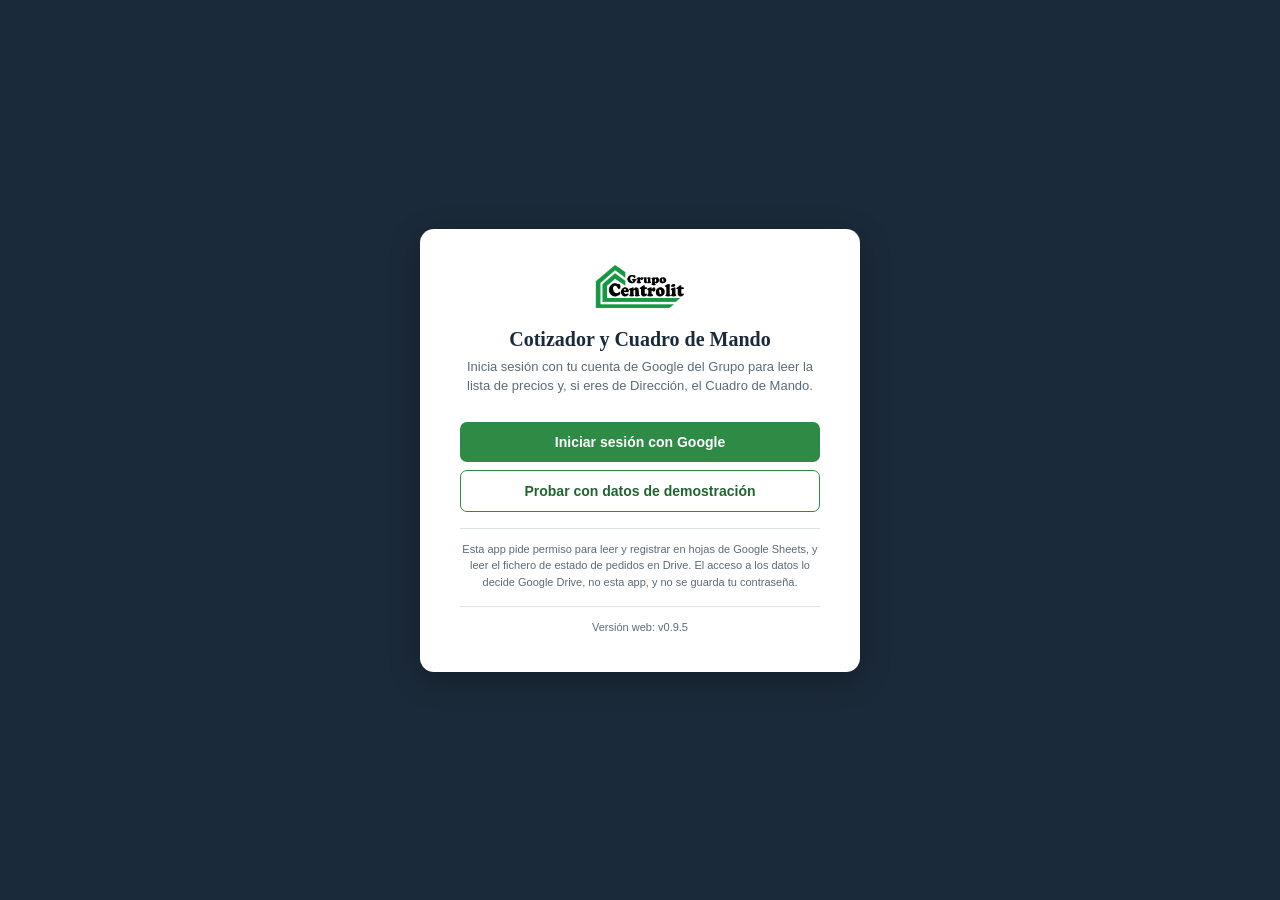
==== commit 870b7a0e: "Publicar web (build 2026-11-13T18:35:40.284Z) Co-Authored-By: Claude Sonnet 5 <noreply@anthropic.com" ====
--- a/index.html
+++ b/index.html
@@ -6,7 +6,7 @@
 <meta name="viewport" content="width=device-width, initial-scale=1">
 <title>Centrolit — Cotizador y Cuadro de Mando</title>
 <link rel="icon" href="assets/icon.png">
-<link rel="stylesheet" href="styles.css?v=v0.9.4">
+<link rel="stylesheet" href="styles.css?v=v0.9.5">
 <!-- Google Identity Services: sin backend propio, sin refresh token guardado. Carga bloqueante
      a propósito (sin async/defer) para que window.google exista antes de que corran los scripts
      de abajo. -->
@@ -16,22 +16,22 @@
 <div id="root"></div>
 <div id="toast" class="toast" role="status" aria-live="polite"></div>
 
-<script src="config.js?v=v0.9.4"></script>
-<script src="cotizador-engine.js?v=v0.9.4"></script>
-<script src="bom-engine.js?v=v0.9.4"></script>
-<script src="pedidos-util.js?v=v0.9.4"></script>
-<script src="parsers.js?v=v0.9.4"></script>
-<script src="util.js?v=v0.9.4"></script>
-<script src="dashboard.js?v=v0.9.4"></script>
-<script src="pedidos.js?v=v0.9.4"></script>
-<script src="clientes.js?v=v0.9.4"></script>
-<script src="produccion.js?v=v0.9.4"></script>
-<script src="personal.js?v=v0.9.4"></script>
-<script src="cotizador.js?v=v0.9.4"></script>
-<script src="calculadora.js?v=v0.9.4"></script>
-<script src="vendor/exceljs.min.js?v=v0.9.4"></script>
-<script src="auth.js?v=v0.9.4"></script>
-<script src="data.js?v=v0.9.4"></script>
-<script src="app.js?v=v0.9.4"></script>
+<script src="config.js?v=v0.9.5"></script>
+<script src="cotizador-engine.js?v=v0.9.5"></script>
+<script src="bom-engine.js?v=v0.9.5"></script>
+<script src="pedidos-util.js?v=v0.9.5"></script>
+<script src="parsers.js?v=v0.9.5"></script>
+<script src="util.js?v=v0.9.5"></script>
+<script src="dashboard.js?v=v0.9.5"></script>
+<script src="pedidos.js?v=v0.9.5"></script>
+<script src="clientes.js?v=v0.9.5"></script>
+<script src="produccion.js?v=v0.9.5"></script>
+<script src="personal.js?v=v0.9.5"></script>
+<script src="cotizador.js?v=v0.9.5"></script>
+<script src="calculadora.js?v=v0.9.5"></script>
+<script src="vendor/exceljs.min.js?v=v0.9.5"></script>
+<script src="auth.js?v=v0.9.5"></script>
+<script src="data.js?v=v0.9.5"></script>
+<script src="app.js?v=v0.9.5"></script>
 </body>
 </html>
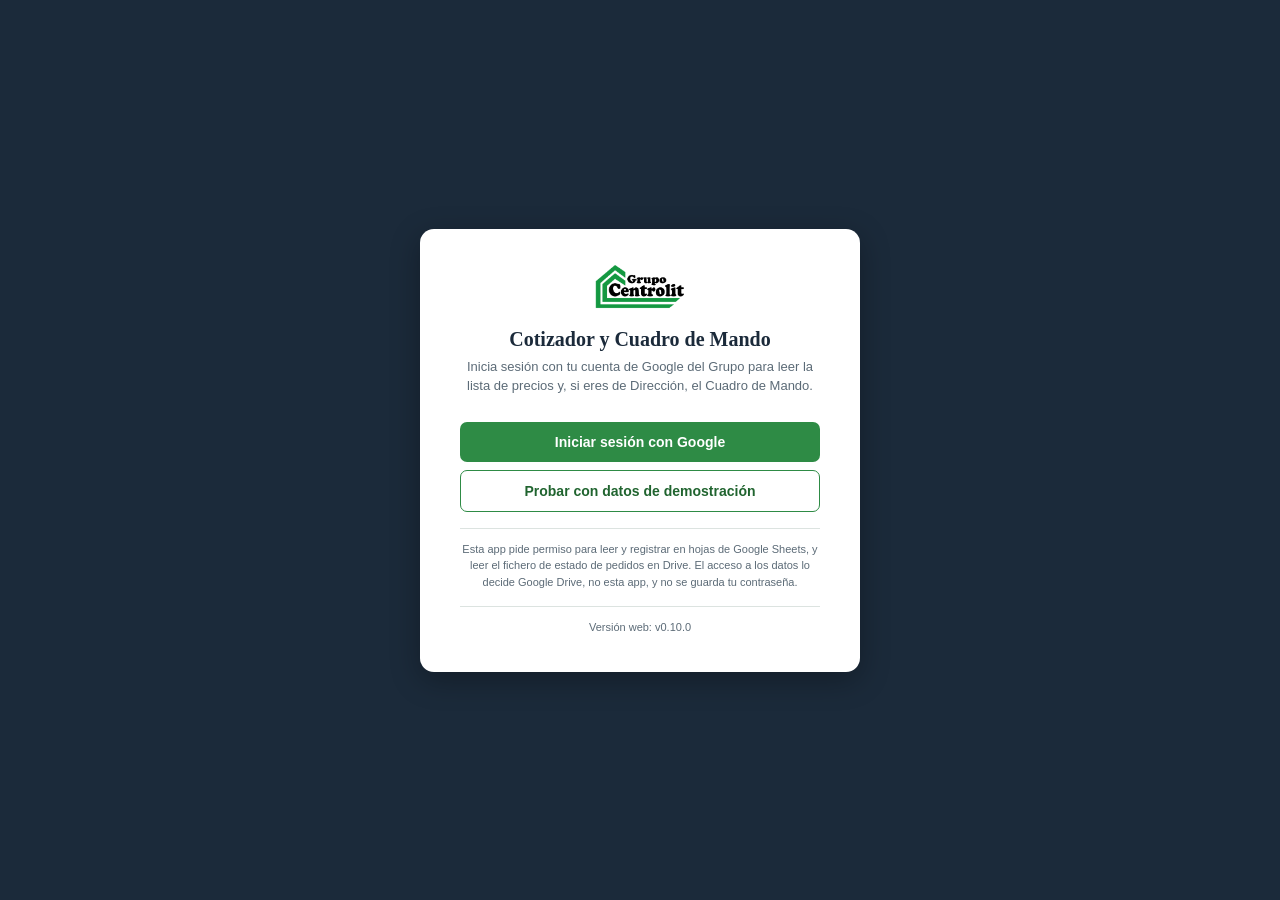
==== commit a921e5f6: "Publicar web (build 2026-11-13T19:12:17.377Z) Co-Authored-By: Claude Sonnet 5 <noreply@anthropic.com" ====
--- a/index.html
+++ b/index.html
@@ -6,7 +6,7 @@
 <meta name="viewport" content="width=device-width, initial-scale=1">
 <title>Centrolit — Cotizador y Cuadro de Mando</title>
 <link rel="icon" href="assets/icon.png">
-<link rel="stylesheet" href="styles.css?v=v0.9.5">
+<link rel="stylesheet" href="styles.css?v=v0.10.0">
 <!-- Google Identity Services: sin backend propio, sin refresh token guardado. Carga bloqueante
      a propósito (sin async/defer) para que window.google exista antes de que corran los scripts
      de abajo. -->
@@ -16,22 +16,24 @@
 <div id="root"></div>
 <div id="toast" class="toast" role="status" aria-live="polite"></div>
 
-<script src="config.js?v=v0.9.5"></script>
-<script src="cotizador-engine.js?v=v0.9.5"></script>
-<script src="bom-engine.js?v=v0.9.5"></script>
-<script src="pedidos-util.js?v=v0.9.5"></script>
-<script src="parsers.js?v=v0.9.5"></script>
-<script src="util.js?v=v0.9.5"></script>
-<script src="dashboard.js?v=v0.9.5"></script>
-<script src="pedidos.js?v=v0.9.5"></script>
-<script src="clientes.js?v=v0.9.5"></script>
-<script src="produccion.js?v=v0.9.5"></script>
-<script src="personal.js?v=v0.9.5"></script>
-<script src="cotizador.js?v=v0.9.5"></script>
-<script src="calculadora.js?v=v0.9.5"></script>
-<script src="vendor/exceljs.min.js?v=v0.9.5"></script>
-<script src="auth.js?v=v0.9.5"></script>
-<script src="data.js?v=v0.9.5"></script>
-<script src="app.js?v=v0.9.5"></script>
+<script src="config.js?v=v0.10.0"></script>
+<script src="cotizador-engine.js?v=v0.10.0"></script>
+<script src="bom-engine.js?v=v0.10.0"></script>
+<script src="pedidos-util.js?v=v0.10.0"></script>
+<script src="ofertas-core.js?v=v0.10.0"></script>
+<script src="parsers.js?v=v0.10.0"></script>
+<script src="util.js?v=v0.10.0"></script>
+<script src="dashboard.js?v=v0.10.0"></script>
+<script src="ofertas.js?v=v0.10.0"></script>
+<script src="pedidos.js?v=v0.10.0"></script>
+<script src="clientes.js?v=v0.10.0"></script>
+<script src="produccion.js?v=v0.10.0"></script>
+<script src="personal.js?v=v0.10.0"></script>
+<script src="cotizador.js?v=v0.10.0"></script>
+<script src="calculadora.js?v=v0.10.0"></script>
+<script src="vendor/exceljs.min.js?v=v0.10.0"></script>
+<script src="auth.js?v=v0.10.0"></script>
+<script src="data.js?v=v0.10.0"></script>
+<script src="app.js?v=v0.10.0"></script>
 </body>
 </html>
--- a/styles.css
+++ b/styles.css
@@ -312,3 +312,37 @@
 /* ---------- Aviso de versión nueva (web) ---------- */
 .aviso-version{background:var(--amber-light);color:var(--brown);padding:8px 14px;font-size:13px;font-weight:bold;display:flex;gap:12px;align-items:center;justify-content:center;border-bottom:1px solid var(--border);}
 .aviso-version[hidden]{display:none;}
+
+/* ---------- Ofertas (seguimiento: ganada / perdida) ---------- */
+.btn.danger{background:var(--red);}
+.btn.danger:hover{filter:brightness(.92);}
+.ofe-layout{grid-template-columns:minmax(0,.85fr) minmax(0,1.15fr);}
+.ofe-layout .stats-ped{grid-template-columns:repeat(4,1fr);}
+@media (max-width:1200px){.ofe-layout .stats-ped{grid-template-columns:repeat(2,1fr);}}
+@media (max-width:860px){.ofe-layout{grid-template-columns:1fr;}}
+.ofe-detalle{display:flex;flex-direction:column;gap:12px;}
+table.ofe-tabla th.r,table.ofe-tabla td.r{text-align:right;white-space:nowrap;}
+.ofe-sub{color:var(--muted);font-size:11.5px;font-weight:normal;margin-top:2px;}
+.ofe-panel{padding:16px 18px;}
+.ofe-cab{display:flex;justify-content:space-between;align-items:flex-start;gap:10px;margin-bottom:10px;}
+.ofe-titulo{font-family:var(--serif);font-size:18px;font-weight:bold;color:var(--navy);}
+.ofe-datos.doc-info{padding:0;font-size:13px;gap:4px 18px;margin-bottom:10px;}
+.ofe-acciones{display:flex;gap:8px;flex-wrap:wrap;align-items:center;margin-top:10px;}
+.ofe-ok{color:var(--green-dark);font-weight:bold;font-size:13px;}
+.ofe-cierre{background:var(--surface-2);border-radius:8px;padding:9px 12px;font-size:12.5px;color:var(--muted);line-height:1.5;margin-top:6px;}
+.ofe-confirma{border-radius:8px;padding:12px 14px;margin-top:10px;font-size:13px;}
+.ofe-confirma p{margin:4px 0 10px;color:var(--muted);}
+.ofe-confirma-ok{background:var(--green-light);}
+.ofe-confirma-mal{background:var(--red-tint);}
+.ofe-confirma textarea{width:100%;box-sizing:border-box;resize:vertical;}
+.ofe-confirma select{width:100%;}
+.ofe-doc-titulo{font-size:12px;font-weight:bold;text-transform:uppercase;letter-spacing:.04em;color:var(--muted);margin:2px 2px 0;}
+.ofe-vacio{padding:22px;text-align:center;color:var(--muted);}
+.ofe-doc{font-size:12.5px;}
+.ofe-doc .doc-head{padding:12px 16px;} .ofe-doc .doc-head img{height:48px;}
+.ofe-doc .doc-title{font-size:17px;padding:14px 16px 8px;}
+.ofe-doc .doc-info{padding:0 16px 10px;font-size:12px;}
+.ofe-doc .doc-comentarios{margin:10px 16px;}
+.ofe-doc table.items{width:calc(100% - 32px);margin:0 16px 6px;font-size:12px;}
+.ofe-doc .totals{width:auto;max-width:340px;margin:12px 16px 0 auto;}
+.ofe-doc .notes{margin:14px 16px 12px;}
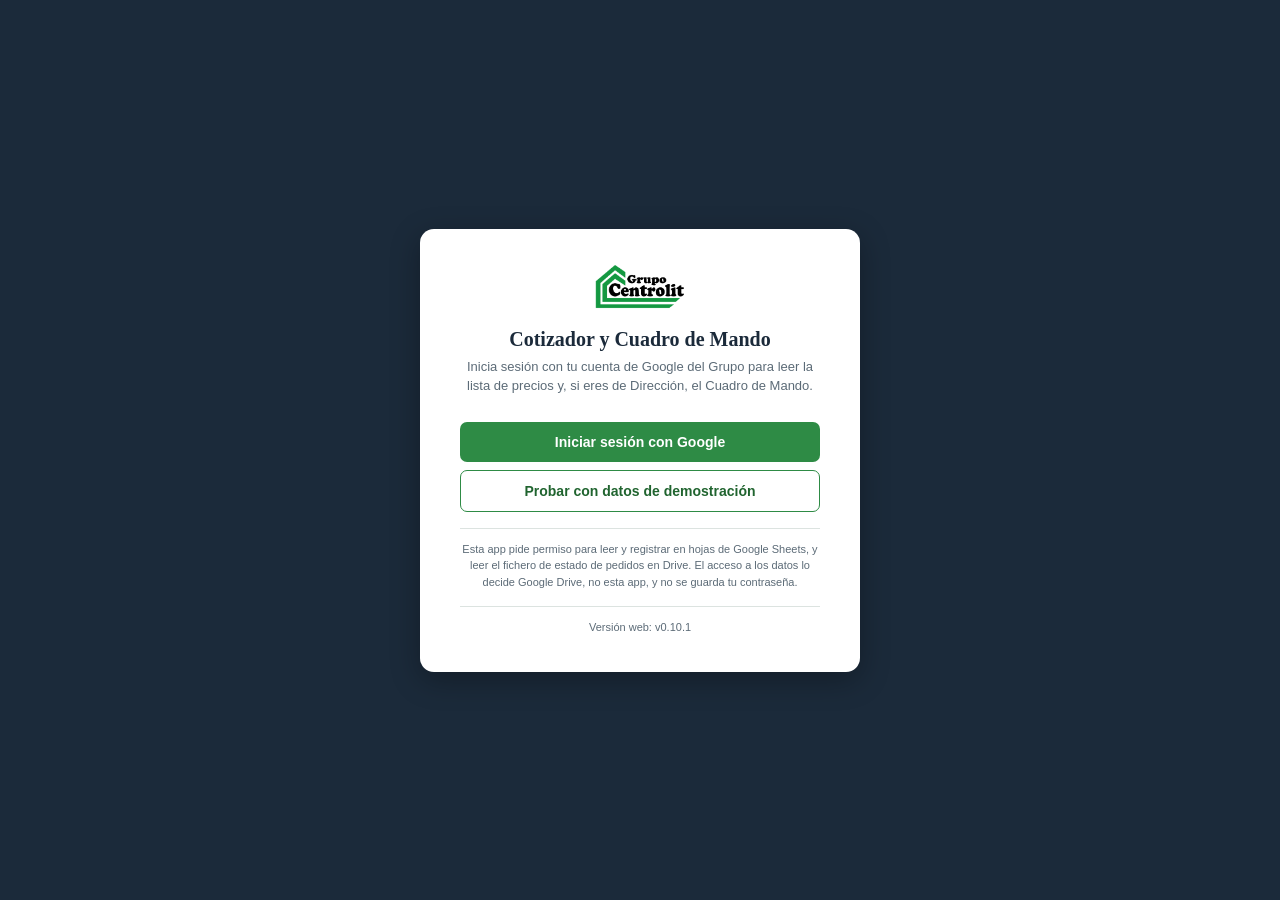
==== commit 8c405f21: "Publicar web (build 2026-11-18T14:18:20.927Z) Co-Authored-By: Claude Sonnet 5 <noreply@anthropic.com" ====
--- a/index.html
+++ b/index.html
@@ -6,7 +6,7 @@
 <meta name="viewport" content="width=device-width, initial-scale=1">
 <title>Centrolit — Cotizador y Cuadro de Mando</title>
 <link rel="icon" href="assets/icon.png">
-<link rel="stylesheet" href="styles.css?v=v0.10.0">
+<link rel="stylesheet" href="styles.css?v=v0.10.1">
 <!-- Google Identity Services: sin backend propio, sin refresh token guardado. Carga bloqueante
      a propósito (sin async/defer) para que window.google exista antes de que corran los scripts
      de abajo. -->
@@ -16,24 +16,24 @@
 <div id="root"></div>
 <div id="toast" class="toast" role="status" aria-live="polite"></div>
 
-<script src="config.js?v=v0.10.0"></script>
-<script src="cotizador-engine.js?v=v0.10.0"></script>
-<script src="bom-engine.js?v=v0.10.0"></script>
-<script src="pedidos-util.js?v=v0.10.0"></script>
-<script src="ofertas-core.js?v=v0.10.0"></script>
-<script src="parsers.js?v=v0.10.0"></script>
-<script src="util.js?v=v0.10.0"></script>
-<script src="dashboard.js?v=v0.10.0"></script>
-<script src="ofertas.js?v=v0.10.0"></script>
-<script src="pedidos.js?v=v0.10.0"></script>
-<script src="clientes.js?v=v0.10.0"></script>
-<script src="produccion.js?v=v0.10.0"></script>
-<script src="personal.js?v=v0.10.0"></script>
-<script src="cotizador.js?v=v0.10.0"></script>
-<script src="calculadora.js?v=v0.10.0"></script>
-<script src="vendor/exceljs.min.js?v=v0.10.0"></script>
-<script src="auth.js?v=v0.10.0"></script>
-<script src="data.js?v=v0.10.0"></script>
-<script src="app.js?v=v0.10.0"></script>
+<script src="config.js?v=v0.10.1"></script>
+<script src="cotizador-engine.js?v=v0.10.1"></script>
+<script src="bom-engine.js?v=v0.10.1"></script>
+<script src="pedidos-util.js?v=v0.10.1"></script>
+<script src="ofertas-core.js?v=v0.10.1"></script>
+<script src="parsers.js?v=v0.10.1"></script>
+<script src="util.js?v=v0.10.1"></script>
+<script src="dashboard.js?v=v0.10.1"></script>
+<script src="ofertas.js?v=v0.10.1"></script>
+<script src="pedidos.js?v=v0.10.1"></script>
+<script src="clientes.js?v=v0.10.1"></script>
+<script src="produccion.js?v=v0.10.1"></script>
+<script src="personal.js?v=v0.10.1"></script>
+<script src="cotizador.js?v=v0.10.1"></script>
+<script src="calculadora.js?v=v0.10.1"></script>
+<script src="vendor/exceljs.min.js?v=v0.10.1"></script>
+<script src="auth.js?v=v0.10.1"></script>
+<script src="data.js?v=v0.10.1"></script>
+<script src="app.js?v=v0.10.1"></script>
 </body>
 </html>
--- a/styles.css
+++ b/styles.css
@@ -346,3 +346,8 @@
 .ofe-doc table.items{width:calc(100% - 32px);margin:0 16px 6px;font-size:12px;}
 .ofe-doc .totals{width:auto;max-width:340px;margin:12px 16px 0 auto;}
 .ofe-doc .notes{margin:14px 16px 12px;}
+.ofe-anios{background:var(--surface);border:1px solid var(--border);border-radius:10px;padding:8px 12px;margin-bottom:12px;}
+.ofe-anios summary{cursor:pointer;font-weight:bold;font-size:12.5px;color:var(--navy);}
+.ofe-anios table{margin-top:8px;}
+.ofe-anios tr[data-anio]{cursor:pointer;} .ofe-anios tr[data-anio]:hover td{background:var(--surface-2);}
+.ofe-anios tr.sel td{background:var(--surface-2);font-weight:bold;}
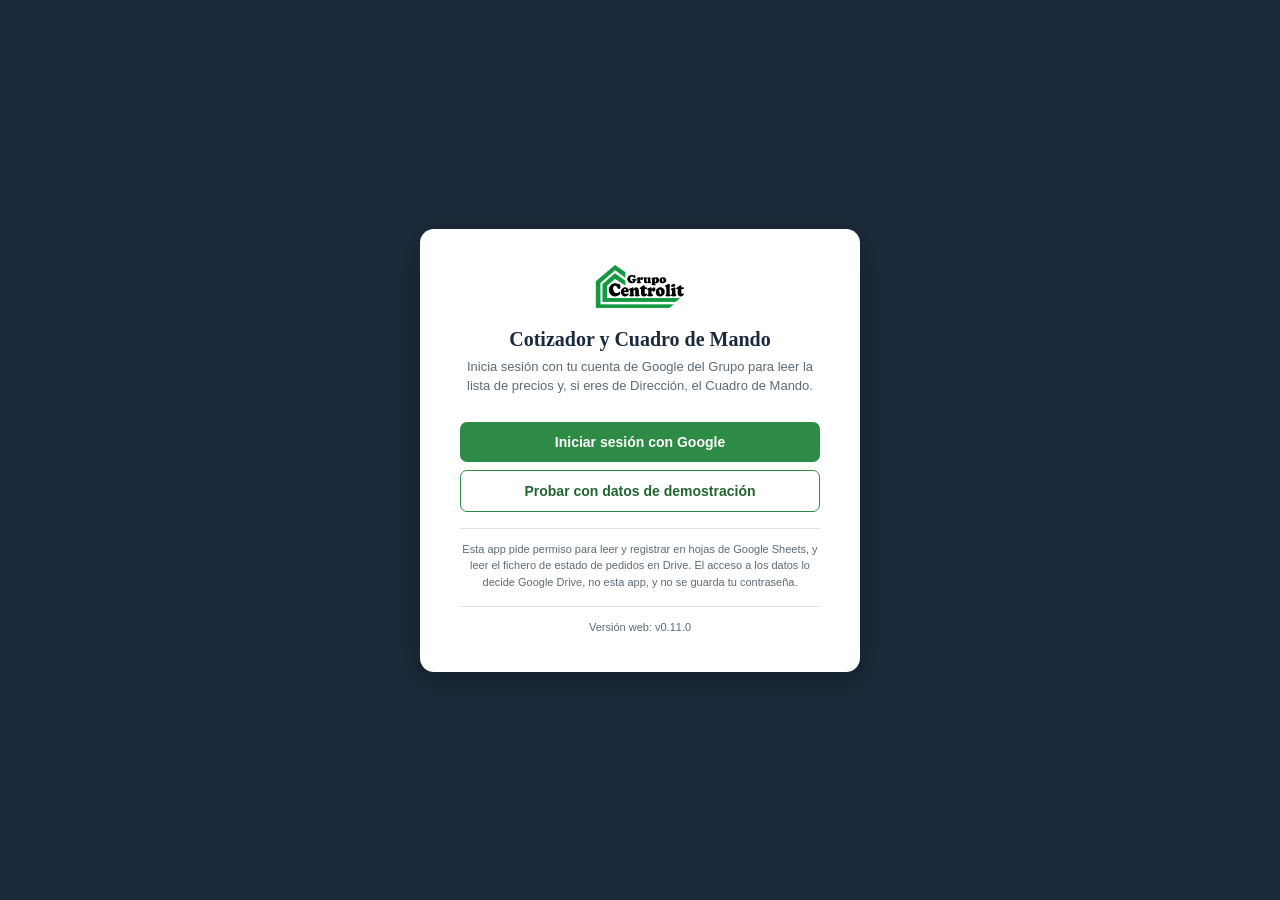
==== commit 51c3960b: "Publicar web (build 2026-11-24T13:39:54.929Z) Co-Authored-By: Claude Sonnet 5 <noreply@anthropic.com" ====
--- a/index.html
+++ b/index.html
@@ -6,7 +6,7 @@
 <meta name="viewport" content="width=device-width, initial-scale=1">
 <title>Centrolit — Cotizador y Cuadro de Mando</title>
 <link rel="icon" href="assets/icon.png">
-<link rel="stylesheet" href="styles.css?v=v0.10.1">
+<link rel="stylesheet" href="styles.css?v=v0.11.0">
 <!-- Google Identity Services: sin backend propio, sin refresh token guardado. Carga bloqueante
      a propósito (sin async/defer) para que window.google exista antes de que corran los scripts
      de abajo. -->
@@ -16,24 +16,26 @@
 <div id="root"></div>
 <div id="toast" class="toast" role="status" aria-live="polite"></div>
 
-<script src="config.js?v=v0.10.1"></script>
-<script src="cotizador-engine.js?v=v0.10.1"></script>
-<script src="bom-engine.js?v=v0.10.1"></script>
-<script src="pedidos-util.js?v=v0.10.1"></script>
-<script src="ofertas-core.js?v=v0.10.1"></script>
-<script src="parsers.js?v=v0.10.1"></script>
-<script src="util.js?v=v0.10.1"></script>
-<script src="dashboard.js?v=v0.10.1"></script>
-<script src="ofertas.js?v=v0.10.1"></script>
-<script src="pedidos.js?v=v0.10.1"></script>
-<script src="clientes.js?v=v0.10.1"></script>
-<script src="produccion.js?v=v0.10.1"></script>
-<script src="personal.js?v=v0.10.1"></script>
-<script src="cotizador.js?v=v0.10.1"></script>
-<script src="calculadora.js?v=v0.10.1"></script>
-<script src="vendor/exceljs.min.js?v=v0.10.1"></script>
-<script src="auth.js?v=v0.10.1"></script>
-<script src="data.js?v=v0.10.1"></script>
-<script src="app.js?v=v0.10.1"></script>
+<script src="config.js?v=v0.11.0"></script>
+<script src="cotizador-engine.js?v=v0.11.0"></script>
+<script src="bom-engine.js?v=v0.11.0"></script>
+<script src="pedidos-util.js?v=v0.11.0"></script>
+<script src="ofertas-core.js?v=v0.11.0"></script>
+<script src="partes-core.js?v=v0.11.0"></script>
+<script src="parsers.js?v=v0.11.0"></script>
+<script src="util.js?v=v0.11.0"></script>
+<script src="dashboard.js?v=v0.11.0"></script>
+<script src="ofertas.js?v=v0.11.0"></script>
+<script src="pedidos.js?v=v0.11.0"></script>
+<script src="clientes.js?v=v0.11.0"></script>
+<script src="partes.js?v=v0.11.0"></script>
+<script src="produccion.js?v=v0.11.0"></script>
+<script src="personal.js?v=v0.11.0"></script>
+<script src="cotizador.js?v=v0.11.0"></script>
+<script src="calculadora.js?v=v0.11.0"></script>
+<script src="vendor/exceljs.min.js?v=v0.11.0"></script>
+<script src="auth.js?v=v0.11.0"></script>
+<script src="data.js?v=v0.11.0"></script>
+<script src="app.js?v=v0.11.0"></script>
 </body>
 </html>
--- a/styles.css
+++ b/styles.css
@@ -351,3 +351,34 @@
 .ofe-anios table{margin-top:8px;}
 .ofe-anios tr[data-anio]{cursor:pointer;} .ofe-anios tr[data-anio]:hover td{background:var(--surface-2);}
 .ofe-anios tr.sel td{background:var(--surface-2);font-weight:bold;}
+
+/* ---------- Partes de producción (Producción) ---------- */
+.prod-subtabs{margin-bottom:14px;}
+.parte-card{padding:18px 20px;}
+.parte-cab{display:grid;grid-template-columns:repeat(auto-fill,minmax(190px,1fr));gap:10px 14px;}
+.parte-cab label,.parte-bloque label{display:block;font-size:12px;color:var(--muted);margin-bottom:3px;}
+.parte-cab .ln-in{width:100%;box-sizing:border-box;}
+.parte-cab-2{grid-template-columns:repeat(2,minmax(140px,220px));}
+.parte-bloque{margin-top:14px;}
+.parte-bloque textarea{width:100%;box-sizing:border-box;resize:vertical;}
+.parte-col2{display:grid;grid-template-columns:repeat(auto-fit,minmax(260px,1fr));gap:0 18px;}
+table.parte-tabla{width:auto;min-width:320px;}
+table.parte-tabla td{padding:4px 6px;}
+table.parte-tabla th.r,table.parte-tabla td.r{text-align:right;}
+table.parte-tabla .ln-in{width:100%;min-width:90px;box-sizing:border-box;}
+table.parte-tabla .ln-in.ln-num{width:110px;}
+table.parte-tabla tfoot td{border-top:2px solid var(--border);}
+table.partes-tabla td.r,table.partes-tabla th.r{text-align:right;white-space:nowrap;}
+.parte-totales{display:grid;grid-template-columns:repeat(auto-fill,minmax(150px,1fr));gap:10px;}
+.parte-totales>div{background:var(--surface-2);border-radius:8px;padding:10px 12px;display:flex;flex-direction:column;gap:2px;}
+.parte-totales span{font-size:11.5px;color:var(--muted);}
+.parte-totales b{font-size:17px;color:var(--navy);font-family:var(--serif);}
+.parte-totales small{font-size:11px;color:var(--muted);}
+.ped-ficha{grid-template-columns:1fr 1fr;}
+.ped-ficha .ln-in{width:100%;box-sizing:border-box;}
+.ped-doc-firmas.ped-doc-firmas-3{grid-template-columns:1fr 1fr 1fr;gap:28px;}
+.ped-doc-ficha{border:1px solid #ccd3d8;border-radius:4px;padding:6px 10px;}
+.ped-doc table.ped-doc-llenar{margin-bottom:8px;}
+.ped-doc table.ped-doc-llenar td{height:22px;border:1px solid #ccd3d8;}
+.ped-doc table.ped-doc-llenar th{border:1px solid #ccd3d8;}
+table.parte-tabla td{vertical-align:middle;}
